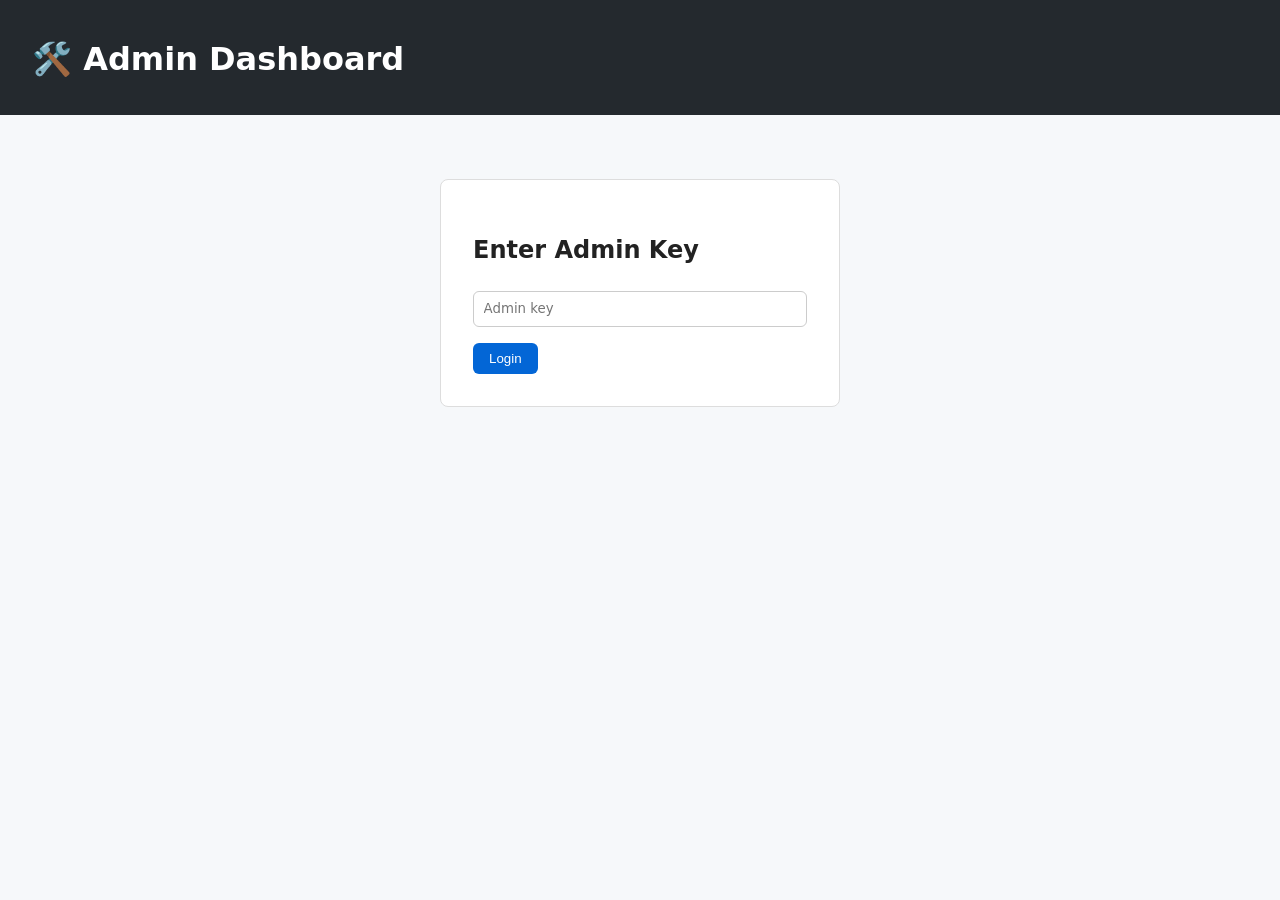
==== templates/admin.html @ e8ee4f21 "Create admin.html" ====
<!DOCTYPE html>
<html>
<head>
  <meta charset="utf-8">
  <title>Admin Dashboard — TDS Hub</title>
  <link rel="stylesheet" href="/static/style.css">
  <style>
    .admin-wrap { max-width: 1000px; margin: 2rem auto; padding: 0 1rem; }
    .login-box { max-width: 400px; margin: 4rem auto; background: white; padding: 2rem; border-radius: 8px; border: 1px solid #ddd; }
    .login-box input { margin-bottom: 1rem; }
    .panel { background: white; border: 1px solid #ddd; border-radius: 8px; padding: 1.5rem; margin-bottom: 1.5rem; }
    .panel h2 { margin-top: 0; }
    .row { display: flex; gap: .5rem; align-items: flex-start; flex-wrap: wrap; }
    .row > * { margin-bottom: .5rem; }
    .row input, .row textarea, .row select { flex: 1; min-width: 150px; }
    .row textarea { min-height: 60px; font-family: ui-monospace, monospace; font-size: .9rem; }
    .btn-danger { background: #d73a49; }
    .btn-secondary { background: #6a737d; }
    .btn-small { padding: .25rem .6rem; font-size: .85rem; }
    .msg { padding: .75rem; border-radius: 6px; margin-bottom: 1rem; display: none; }
    .msg.ok { background: #d4f5d4; color: #1a5e1a; display: block; }
    .msg.err { background: #ffd7d5; color: #8b1a1a; display: block; }
    .item { border-left: 3px solid #0366d6; padding: .5rem .75rem; margin: .5rem 0; background: #fafbfc; border-radius: 4px; }
    .item-head { display: flex; justify-content: space-between; align-items: center; }
    .item-head strong { flex: 1; }
    .hidden { display: none; }
    table { width: 100%; border-collapse: collapse; }
    td, th { text-align: left; padding: .4rem .6rem; border-bottom: 1px solid #eee; }
    th { background: #f6f8fa; font-size: .85rem; }
  </style>
</head>
<body>
  <header><h1>🛠️ Admin Dashboard</h1></header>

  <!-- Login screen -->
  <div id="login-screen" class="login-box">
    <h2>Enter Admin Key</h2>
    <input id="admin-key-input" type="password" placeholder="Admin key" autocomplete="off">
    <button onclick="login()">Login</button>
    <p id="login-error" style="color:#d73a49; display:none;">Invalid key.</p>
  </div>

  <!-- Main dashboard -->
  <div id="dashboard" class="admin-wrap hidden">
    <div id="msg" class="msg"></div>

    <!-- Weeks panel -->
    <div class="panel">
      <h2>📅 Weeks & Projects</h2>
      <div class="row">
        <input id="week-name" placeholder="Week name (e.g. Week 1)">
        <input id="week-order" type="number" placeholder="Order" style="max-width:100px;">
        <select id="week-project">
          <option value="false">Week</option>
          <option value="true">Project</option>
        </select>
        <button onclick="createWeek()">+ Add</button>
      </div>
      <div id="week-list"></div>
    </div>

    <!-- Questions panel -->
    <div class="panel">
      <h2>❓ Questions</h2>
      <div class="row">
        <select id="q-week" onchange="loadQuestions()"></select>
      </div>
      <div class="row">
        <input id="q-title" placeholder="Question title">
        <input id="q-order" type="number" placeholder="Order" style="max-width:100px;">
        <button onclick="createQuestion()">+ Add</button>
      </div>
      <div id="question-list"></div>
    </div>

    <!-- Full theory & conclusion editor -->
    <div class="panel">
      <h2>📖 Edit Theory & Conclusion</h2>
      <div class="row">
        <select id="edit-q-select" onchange="loadQuestionForEdit()"></select>
      </div>
      <div id="edit-area" class="hidden">
        <p><strong>Title:</strong></p>
        <input id="edit-title" style="width:100%;">
        <p><strong>Full Theory:</strong></p>
        <textarea id="edit-theory" style="width:100%; min-height:120px;"></textarea>
        <p><strong>Conclusion:</strong></p>
        <textarea id="edit-conclusion" style="width:100%; min-height:100px;"></textarea>
        <button onclick="saveQuestionEdit()">💾 Save</button>
      </div>
    </div>
  </div>

  <script>
    let ADMIN_KEY = sessionStorage.getItem('admin_key') || '';
    let allWeeks = [];
    let allQuestionsByWeek = {};

    // ---------- Helpers ----------
    function $(id) { return document.getElementById(id); }

    function showMsg(text, ok = true) {
      const el = $('msg');
      el.textContent = text;
      el.className = 'msg ' + (ok ? 'ok' : 'err');
      setTimeout(() => { el.style.display = 'none'; }, 4000);
    }

    function escapeHtml(s) {
      return String(s || '').replace(/&/g,'&amp;').replace(/</g,'&lt;').replace(/>/g,'&gt;');
    }

    async function api(path, opts = {}) {
      opts.headers = opts.headers || {};
      opts.headers['X-Admin-Key'] = ADMIN_KEY;
      if (opts.body && typeof opts.body !== 'string') {
        opts.headers['Content-Type'] = 'application/json';
        opts.body = JSON.stringify(opts.body);
      }
      const res = await fetch(path, opts);
      if (res.status === 403) {
        sessionStorage.removeItem('admin_key');
        location.reload();
        throw new Error('Unauthorized');
      }
      return res;
    }

    // ---------- Login ----------
    async function login() {
      const key = $('admin-key-input').value.trim();
      if (!key) return;
      const res = await fetch('/api/admin/verify', {
        method: 'POST',
        headers: {'Content-Type': 'application/json'},
        body: JSON.stringify({key})
      });
      if (res.ok) {
        ADMIN_KEY = key;
        sessionStorage.setItem('admin_key', key);
        $('login-screen').classList.add('hidden');
        $('dashboard').classList.remove('hidden');
        await initDashboard();
      } else {
        $('login-error').style.display = 'block';
      }
    }

    // ---------- Weeks ----------
    async function loadWeeks() {
      const res = await fetch('/api/weeks');
      allWeeks = await res.json();
      const list = $('week-list');
      list.innerHTML = '';
      if (!allWeeks.length) {
        list.innerHTML = '<p><em>No weeks yet.</em></p>';
      }
      allWeeks.forEach(w => {
        const div = document.createElement('div');
        div.className = 'item';
        div.innerHTML = `
          <div class="item-head">
            <strong>${w.is_project ? '📦' : '📅'} ${escapeHtml(w.name)}</strong>
            <span style="color:#666; font-size:.85rem;">${w.question_count} questions</span>
            <button class="btn-danger btn-small" onclick="deleteWeek(${w.id})">🗑️ Delete</button>
          </div>`;
        list.appendChild(div);
      });
      // Refresh selects
      $('q-week').innerHTML = allWeeks.map(w =>
        `<option value="${w.id}">${escapeHtml(w.name)}</option>`).join('');
      $('edit-q-select').innerHTML = '';
      await loadQuestions();
    }

    async function createWeek() {
      const name = $('week-name').value.trim();
      const order = parseInt($('week-order').value) || 0;
      const is_project = $('week-project').value === 'true';
      if (!name) return showMsg('Name required', false);
      const res = await api('/api/admin/week', {
        method: 'POST',
        body: {name, order, is_project}
      });
      if (res.ok) {
        $('week-name').value = '';
        $('week-order').value = '';
        showMsg('Week created');
        await loadWeeks();
      } else showMsg('Failed to create week', false);
    }

    async function deleteWeek(id) {
      if (!confirm('Delete this week and all its questions?')) return;
      const res = await api('/api/admin/week/' + id, {method: 'DELETE'});
      if (res.ok) { showMsg('Week deleted'); await loadWeeks(); }
      else showMsg('Failed to delete', false);
    }

    // ---------- Questions ----------
    async function loadQuestions() {
      const weekId = parseInt($('q-week').value);
      if (!weekId) { $('question-list').innerHTML = ''; return; }
      const res = await fetch('/api/weeks/' + weekId);
      const data = await res.json();
      const list = $('question-list');
      list.innerHTML = '';
      if (!data.questions.length) {
        list.innerHTML = '<p><em>No questions yet.</em></p>';
      }
      data.questions.forEach(q => {
        const div = document.createElement('div');
        div.className = 'item';
        div.innerHTML = `
          <div class="item-head">
            <strong>${escapeHtml(q.title)}</strong>
            <a href="/question/${q.id}" target="_blank" class="btn-small" style="background:#6a737d;color:white;text-decoration:none;padding:.25rem .6rem;border-radius:4px;">View</a>
          </div>`;
        list.appendChild(div);
      });
      // Populate edit select
      const sel = $('edit-q-select');
      sel.innerHTML = '<option value="">-- Select question --</option>' +
        data.questions.map(q => `<option value="${q.id}">${escapeHtml(q.title)}</option>`).join('');
    }

    async function createQuestion() {
      const weekId = parseInt($('q-week').value);
      const title = $('q-title').value.trim();
      const order = parseInt($('q-order').value) || 0;
      if (!weekId) return showMsg('Select a week first', false);
      if (!title) return showMsg('Title required', false);
      const res = await api('/api/admin/question', {
        method: 'POST',
        body: {week_id: weekId, title, order}
      });
      if (res.ok) {
        $('q-title').value = '';
        $('q-order').value = '';
        showMsg('Question created');
        await loadWeeks();
        // Restore selected week
        $('q-week').value = weekId;
        await loadQuestions();
      } else showMsg('Failed to create', false);
    }

    async function loadQuestionForEdit() {
      const qid = $('edit-q-select').value;
      if (!qid) { $('edit-area').classList.add('hidden'); return; }
      const res = await fetch('/api/questions/' + qid);
      const q = await res.json();
      $('edit-area').classList.remove('hidden');
      $('edit-title').value = q.title;
      $('edit-theory').value = q.full_theory || '';
      $('edit-conclusion').value = q.conclusion || '';
    }

    async function saveQuestionEdit() {
      const qid = $('edit-q-select').value;
      if (!qid) return;
      const res = await api('/api/admin/question/' + qid, {
        method: 'PUT',
        body: {
          title: $('edit-title').value,
          full_theory: $('edit-theory').value,
          conclusion: $('edit-conclusion').value
        }
      });
      if (res.ok) showMsg('Saved');
      else showMsg('Save failed', false);
    }

    // ---------- Init ----------
    async function initDashboard() {
      await loadWeeks();
    }

    // Auto-login if key exists in session
    if (ADMIN_KEY) {
      $('login-screen').classList.add('hidden');
      $('dashboard').classList.remove('hidden');
      initDashboard();
    }
  </script>
</body>
</html>
---- static/style.css ----
* { box-sizing: border-box; }
body { margin: 0; font-family: system-ui, sans-serif; background: #f6f8fa; color: #222; }
header { background: #24292e; color: white; padding: 1rem 2rem; }
header a { color: #9be9ff; text-decoration: none; }
main { max-width: 900px; margin: 2rem auto; padding: 0 1rem; }
h1, h2 { margin-top: 1.5rem; }
.card-list { list-style: none; padding: 0; display: grid; gap: 0.75rem; }
.card { background: white; border: 1px solid #ddd; border-radius: 8px; padding: 1rem; transition: .15s; }
.card:hover { box-shadow: 0 4px 12px rgba(0,0,0,.08); }
.card a { color: #0366d6; text-decoration: none; display: block; }
.tabs { display: flex; gap: .5rem; margin: 1rem 0; }
.tab { padding: .6rem 1rem; border: 1px solid #ccc; background: white; border-radius: 6px; cursor: pointer; }
.tab.active { background: #0366d6; color: white; border-color: #0366d6; }
.tab-panel { background: white; border: 1px solid #ddd; border-radius: 8px; padding: 1rem; }
.hidden { display: none; }
.solution { border-left: 4px solid #0366d6; padding: .75rem 1rem; margin: .75rem 0; background: #fafbfc; border-radius: 4px; }
.sol-head { font-size: .9rem; color: #555; margin-bottom: .3rem; }
pre { white-space: pre-wrap; font-family: ui-monospace, monospace; margin: .5rem 0; }
input, textarea { width: 100%; padding: .6rem; margin: .4rem 0; border: 1px solid #ccc; border-radius: 6px; font-family: inherit; }
textarea { min-height: 90px; }
button { background: #0366d6; color: white; border: none; padding: .5rem 1rem; border-radius: 6px; cursor: pointer; }
button:disabled { background: #6c8ebf; cursor: default; }
.prose { white-space: pre-wrap; line-height: 1.6; background: #fafbfc; padding: 1rem; border-radius: 6px; }
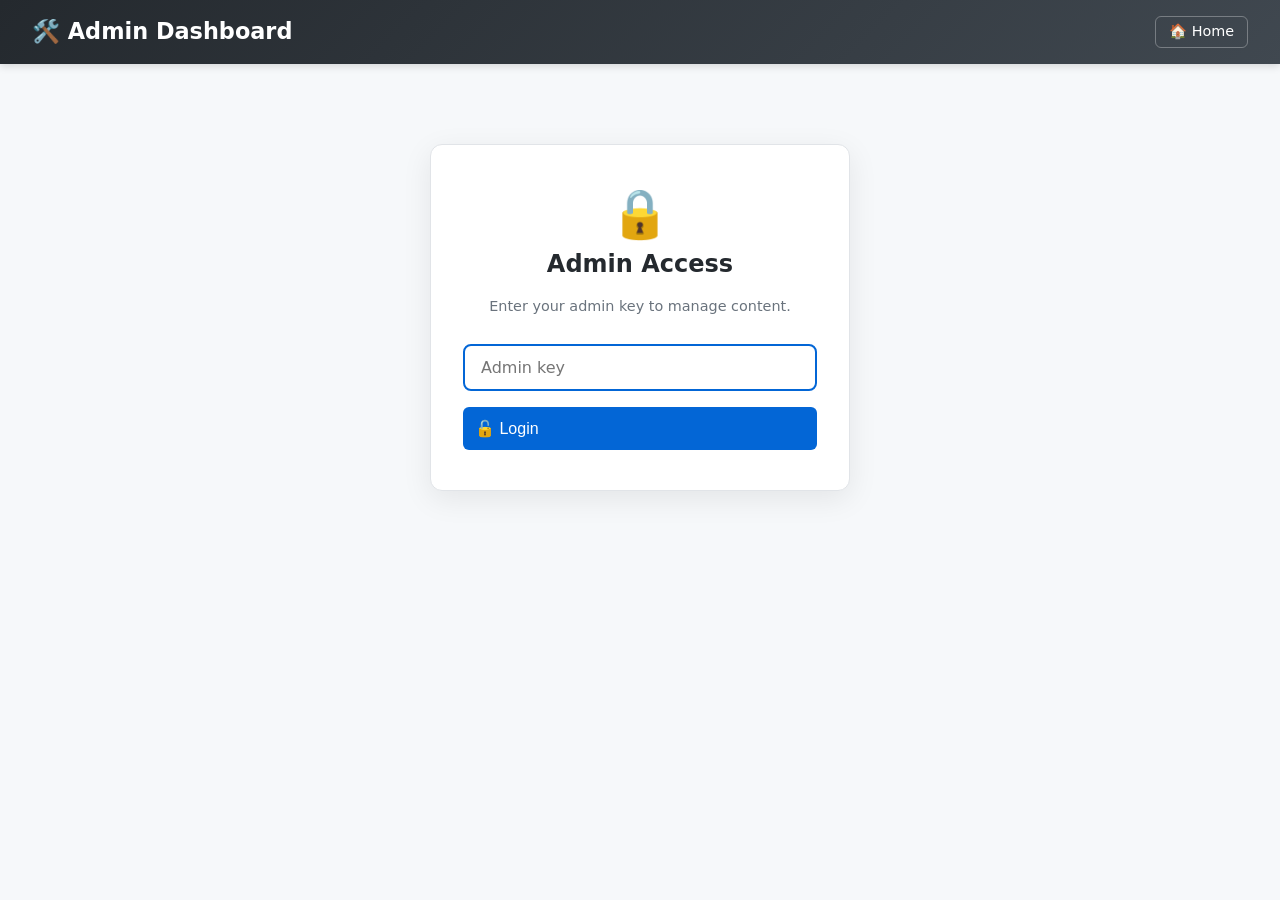
==== commit bb273c85: "Update admin.html" ====
--- a/templates/admin.html
+++ b/templates/admin.html
@@ -2,42 +2,209 @@
 <html>
 <head>
   <meta charset="utf-8">
+  <meta name="viewport" content="width=device-width, initial-scale=1">
   <title>Admin Dashboard — TDS Hub</title>
   <link rel="stylesheet" href="/static/style.css">
   <style>
-    .admin-wrap { max-width: 1000px; margin: 2rem auto; padding: 0 1rem; }
-    .login-box { max-width: 400px; margin: 4rem auto; background: white; padding: 2rem; border-radius: 8px; border: 1px solid #ddd; }
-    .login-box input { margin-bottom: 1rem; }
-    .panel { background: white; border: 1px solid #ddd; border-radius: 8px; padding: 1.5rem; margin-bottom: 1.5rem; }
-    .panel h2 { margin-top: 0; }
-    .row { display: flex; gap: .5rem; align-items: flex-start; flex-wrap: wrap; }
-    .row > * { margin-bottom: .5rem; }
-    .row input, .row textarea, .row select { flex: 1; min-width: 150px; }
-    .row textarea { min-height: 60px; font-family: ui-monospace, monospace; font-size: .9rem; }
-    .btn-danger { background: #d73a49; }
-    .btn-secondary { background: #6a737d; }
-    .btn-small { padding: .25rem .6rem; font-size: .85rem; }
-    .msg { padding: .75rem; border-radius: 6px; margin-bottom: 1rem; display: none; }
-    .msg.ok { background: #d4f5d4; color: #1a5e1a; display: block; }
-    .msg.err { background: #ffd7d5; color: #8b1a1a; display: block; }
-    .item { border-left: 3px solid #0366d6; padding: .5rem .75rem; margin: .5rem 0; background: #fafbfc; border-radius: 4px; }
-    .item-head { display: flex; justify-content: space-between; align-items: center; }
-    .item-head strong { flex: 1; }
-    .hidden { display: none; }
-    table { width: 100%; border-collapse: collapse; }
-    td, th { text-align: left; padding: .4rem .6rem; border-bottom: 1px solid #eee; }
-    th { background: #f6f8fa; font-size: .85rem; }
+    :root {
+      --primary: #0366d6;
+      --primary-dark: #0250a3;
+      --danger: #d73a49;
+      --danger-dark: #b02735;
+      --secondary: #6a737d;
+      --secondary-dark: #545b62;
+      --success: #28a745;
+      --bg: #f6f8fa;
+      --border: #e1e4e8;
+      --text: #24292e;
+    }
+    * { box-sizing: border-box; }
+    body { margin: 0; font-family: system-ui, -apple-system, sans-serif; background: var(--bg); color: var(--text); }
+
+    header {
+      background: linear-gradient(135deg, #24292e 0%, #404850 100%);
+      color: white;
+      padding: 1rem 2rem;
+      display: flex;
+      justify-content: space-between;
+      align-items: center;
+      box-shadow: 0 2px 8px rgba(0,0,0,.15);
+    }
+    header h1 { margin: 0; font-size: 1.4rem; display: flex; align-items: center; gap: .5rem; }
+    header .actions { display: flex; gap: .5rem; }
+
+    .admin-wrap { max-width: 1100px; margin: 2rem auto; padding: 0 1rem; }
+
+    .login-box {
+      max-width: 420px; margin: 5rem auto;
+      background: white; padding: 2.5rem 2rem;
+      border-radius: 12px;
+      box-shadow: 0 8px 30px rgba(0,0,0,.08);
+      border: 1px solid var(--border);
+      text-align: center;
+    }
+    .login-box h2 { margin-top: 0; }
+    .login-box .lock { font-size: 3rem; margin-bottom: .5rem; }
+    .login-box input {
+      width: 100%; padding: .75rem 1rem; margin: 1rem 0;
+      border: 2px solid var(--border); border-radius: 8px;
+      font-size: 1rem; transition: border-color .15s;
+    }
+    .login-box input:focus { outline: none; border-color: var(--primary); }
+    .login-box button { width: 100%; padding: .75rem; font-size: 1rem; }
+
+    .panel {
+      background: white; border: 1px solid var(--border);
+      border-radius: 12px; padding: 1.5rem; margin-bottom: 1.5rem;
+      box-shadow: 0 1px 3px rgba(0,0,0,.04);
+    }
+    .panel h2 {
+      margin: 0 0 1rem; font-size: 1.15rem;
+      display: flex; align-items: center; gap: .5rem;
+      border-bottom: 1px solid var(--border); padding-bottom: .75rem;
+    }
+    .panel h2 .count {
+      margin-left: auto; background: var(--bg);
+      padding: .15rem .6rem; border-radius: 20px;
+      font-size: .8rem; font-weight: normal; color: var(--secondary);
+    }
+
+    .row { display: flex; gap: .5rem; align-items: stretch; flex-wrap: wrap; margin-bottom: .75rem; }
+    .row input, .row select, .row textarea {
+      padding: .6rem .8rem; border: 1px solid var(--border);
+      border-radius: 6px; font-family: inherit; font-size: .95rem;
+      transition: border-color .15s, box-shadow .15s;
+    }
+    .row input:focus, .row select:focus, .row textarea:focus {
+      outline: none; border-color: var(--primary); box-shadow: 0 0 0 3px rgba(3,102,214,.1);
+    }
+    .row input, .row select { flex: 1; min-width: 130px; }
+    .row textarea { flex: 1 1 100%; min-height: 100px; font-family: ui-monospace, monospace; font-size: .9rem; }
+
+    button {
+      background: var(--primary); color: white; border: none;
+      padding: .6rem 1.1rem; border-radius: 6px; cursor: pointer;
+      font-size: .95rem; font-weight: 500;
+      transition: background .15s, transform .05s;
+      display: inline-flex; align-items: center; gap: .35rem;
+    }
+    button:hover:not(:disabled) { background: var(--primary-dark); }
+    button:active:not(:disabled) { transform: scale(.97); }
+    button:disabled { opacity: .6; cursor: not-allowed; }
+
+    button.btn-danger { background: var(--danger); }
+    button.btn-danger:hover:not(:disabled) { background: var(--danger-dark); }
+    button.btn-secondary { background: var(--secondary); }
+    button.btn-secondary:hover:not(:disabled) { background: var(--secondary-dark); }
+    button.btn-success { background: var(--success); }
+    button.btn-success:hover:not(:disabled) { background: #1e7e34; }
+    button.btn-ghost { background: transparent; color: var(--text); border: 1px solid var(--border); }
+    button.btn-ghost:hover:not(:disabled) { background: var(--bg); }
+    button.btn-small { padding: .3rem .7rem; font-size: .82rem; }
+
+    .item {
+      display: flex; align-items: center; gap: .75rem;
+      padding: .75rem 1rem; margin: .5rem 0;
+      background: var(--bg); border-left: 3px solid var(--primary);
+      border-radius: 6px;
+      transition: background .15s, transform .1s;
+    }
+    .item:hover { background: #eef1f4; transform: translateX(2px); }
+    .item.is-project { border-left-color: #f59e0b; }
+    .item .item-info { flex: 1; min-width: 0; }
+    .item .item-title { font-weight: 600; margin-bottom: .15rem; overflow: hidden; text-overflow: ellipsis; white-space: nowrap; }
+    .item .item-sub { font-size: .82rem; color: var(--secondary); }
+    .item .item-actions { display: flex; gap: .4rem; flex-shrink: 0; }
+
+    .empty-state {
+      text-align: center; padding: 2rem 1rem;
+      color: var(--secondary); font-style: italic;
+      border: 2px dashed var(--border); border-radius: 8px;
+    }
+
+    .msg {
+      padding: .85rem 1rem; border-radius: 8px; margin-bottom: 1rem;
+      display: none; font-weight: 500;
+      animation: slideDown .25s ease;
+    }
+    .msg.ok { background: #d4f5d4; color: #155724; border-left: 4px solid var(--success); display: block; }
+    .msg.err { background: #ffe0e0; color: #8b1a1a; border-left: 4px solid var(--danger); display: block; }
+    @keyframes slideDown {
+      from { transform: translateY(-10px); opacity: 0; }
+      to { transform: translateY(0); opacity: 1; }
+    }
+
+    .hidden { display: none !important; }
+
+    .spinner {
+      display: inline-block; width: 14px; height: 14px;
+      border: 2px solid rgba(255,255,255,.4);
+      border-top-color: white; border-radius: 50%;
+      animation: spin .6s linear infinite;
+    }
+    @keyframes spin { to { transform: rotate(360deg); } }
+
+    .confirm-overlay {
+      position: fixed; inset: 0; background: rgba(0,0,0,.4);
+      display: flex; align-items: center; justify-content: center;
+      z-index: 1000; animation: fadeIn .15s;
+    }
+    .confirm-box {
+      background: white; padding: 2rem; border-radius: 12px;
+      max-width: 400px; width: 90%; box-shadow: 0 10px 40px rgba(0,0,0,.2);
+      animation: scaleIn .2s;
+    }
+    .confirm-box h3 { margin-top: 0; }
+    .confirm-box p { color: var(--secondary); margin-bottom: 1.5rem; }
+    .confirm-box .buttons { display: flex; gap: .5rem; justify-content: flex-end; }
+    @keyframes fadeIn { from { opacity: 0; } to { opacity: 1; } }
+    @keyframes scaleIn { from { transform: scale(.9); opacity: 0; } to { transform: scale(1); opacity: 1; } }
+
+    .kbd-hint {
+      font-size: .78rem; color: var(--secondary);
+      display: flex; align-items: center; gap: .3rem;
+      margin-top: .25rem;
+    }
+    .kbd-hint kbd {
+      background: var(--bg); border: 1px solid var(--border);
+      padding: .05rem .4rem; border-radius: 4px;
+      font-family: ui-monospace, monospace; font-size: .75rem;
+    }
+
+    .badge {
+      display: inline-block; padding: .15rem .5rem;
+      border-radius: 12px; font-size: .72rem; font-weight: 600;
+      text-transform: uppercase; letter-spacing: .3px;
+    }
+    .badge-week { background: #dbeafe; color: #1e40af; }
+    .badge-project { background: #fef3c7; color: #92400e; }
+
+    @media (max-width: 640px) {
+      header { padding: 1rem; }
+      header h1 { font-size: 1.1rem; }
+      .row { flex-direction: column; }
+      .item { flex-direction: column; align-items: stretch; }
+      .item .item-actions { justify-content: flex-end; }
+    }
   </style>
 </head>
 <body>
-  <header><h1>🛠️ Admin Dashboard</h1></header>
+  <header>
+    <h1>🛠️ Admin Dashboard</h1>
+    <div class="actions">
+      <a href="/" style="color:white; text-decoration:none; padding:.4rem .8rem; border:1px solid rgba(255,255,255,.3); border-radius:6px; font-size:.9rem;">🏠 Home</a>
+      <button id="logout-btn" class="btn-secondary btn-small hidden" onclick="logout()">🚪 Logout</button>
+    </div>
+  </header>
 
   <!-- Login screen -->
   <div id="login-screen" class="login-box">
-    <h2>Enter Admin Key</h2>
-    <input id="admin-key-input" type="password" placeholder="Admin key" autocomplete="off">
-    <button onclick="login()">Login</button>
-    <p id="login-error" style="color:#d73a49; display:none;">Invalid key.</p>
+    <div class="lock">🔒</div>
+    <h2>Admin Access</h2>
+    <p style="color:#6a737d; font-size:.9rem;">Enter your admin key to manage content.</p>
+    <input id="admin-key-input" type="password" placeholder="Admin key" autocomplete="off" autofocus>
+    <button onclick="login()" id="login-btn">🔓 Login</button>
+    <p id="login-error" style="color:#d73a49; display:none; margin-top:1rem;">Invalid key. Try again.</p>
   </div>
 
   <!-- Main dashboard -->
@@ -46,47 +213,57 @@
 
     <!-- Weeks panel -->
     <div class="panel">
-      <h2>📅 Weeks & Projects</h2>
+      <h2>📅 Weeks & Projects <span class="count" id="week-count">0</span></h2>
       <div class="row">
-        <input id="week-name" placeholder="Week name (e.g. Week 1)">
-        <input id="week-order" type="number" placeholder="Order" style="max-width:100px;">
-        <select id="week-project">
-          <option value="false">Week</option>
-          <option value="true">Project</option>
+        <input id="week-name" placeholder="Week name (e.g. Week 1)" onkeydown="if(event.key==='Enter')createWeek()">
+        <input id="week-order" type="number" placeholder="Order" style="max-width:110px;">
+        <select id="week-project" style="max-width:130px;">
+          <option value="false">📅 Week</option>
+          <option value="true">📦 Project</option>
         </select>
-        <button onclick="createWeek()">+ Add</button>
+        <button onclick="createWeek(this)" id="add-week-btn">➕ Add</button>
       </div>
-      <div id="week-list"></div>
+      <div class="kbd-hint">💡 Press <kbd>Enter</kbd> in the name field to add quickly</div>
+      <div id="week-list" style="margin-top:1rem;"></div>
     </div>
 
     <!-- Questions panel -->
     <div class="panel">
-      <h2>❓ Questions</h2>
+      <h2>❓ Questions <span class="count" id="question-count">0</span></h2>
       <div class="row">
-        <select id="q-week" onchange="loadQuestions()"></select>
+        <select id="q-week" onchange="loadQuestions()" style="max-width:300px;"></select>
       </div>
       <div class="row">
-        <input id="q-title" placeholder="Question title">
-        <input id="q-order" type="number" placeholder="Order" style="max-width:100px;">
-        <button onclick="createQuestion()">+ Add</button>
+        <input id="q-title" placeholder="Question title" onkeydown="if(event.key==='Enter')createQuestion()">
+        <input id="q-order" type="number" placeholder="Order" style="max-width:110px;">
+        <button onclick="createQuestion(this)" id="add-q-btn">➕ Add</button>
       </div>
-      <div id="question-list"></div>
+      <div id="question-list" style="margin-top:1rem;"></div>
     </div>
 
-    <!-- Full theory & conclusion editor -->
+    <!-- Theory editor -->
     <div class="panel">
       <h2>📖 Edit Theory & Conclusion</h2>
       <div class="row">
-        <select id="edit-q-select" onchange="loadQuestionForEdit()"></select>
+        <select id="edit-q-select" onchange="loadQuestionForEdit()" style="max-width:400px;">
+          <option value="">-- Select a question --</option>
+        </select>
       </div>
-      <div id="edit-area" class="hidden">
-        <p><strong>Title:</strong></p>
-        <input id="edit-title" style="width:100%;">
-        <p><strong>Full Theory:</strong></p>
-        <textarea id="edit-theory" style="width:100%; min-height:120px;"></textarea>
-        <p><strong>Conclusion:</strong></p>
-        <textarea id="edit-conclusion" style="width:100%; min-height:100px;"></textarea>
-        <button onclick="saveQuestionEdit()">💾 Save</button>
+      <div id="edit-area" class="hidden" style="margin-top:1rem;">
+        <div class="row">
+          <input id="edit-title" placeholder="Question title" style="width:100%;">
+        </div>
+        <div class="row">
+          <textarea id="edit-theory" placeholder="Full prerequisite theory..."></textarea>
+        </div>
+        <div class="row">
+          <textarea id="edit-conclusion" placeholder="Conclusion / takeaways..."></textarea>
+        </div>
+        <div class="row">
+          <button onclick="saveQuestionEdit(this)" class="btn-success" id="save-edit-btn">💾 Save Changes</button>
+          <button onclick="loadQuestionForEdit()" class="btn-ghost">↺ Reset</button>
+        </div>
+        <div class="kbd-hint">💡 <kbd>Ctrl</kbd>+<kbd>S</kbd> to save</div>
       </div>
     </div>
   </div>
@@ -94,20 +271,32 @@
   <script>
     let ADMIN_KEY = sessionStorage.getItem('admin_key') || '';
     let allWeeks = [];
-    let allQuestionsByWeek = {};
 
     // ---------- Helpers ----------
-    function $(id) { return document.getElementById(id); }
+    const $ = id => document.getElementById(id);
+
+    function escapeHtml(s) {
+      return String(s || '').replace(/&/g,'&amp;').replace(/</g,'&lt;').replace(/>/g,'&gt;');
+    }
 
     function showMsg(text, ok = true) {
       const el = $('msg');
       el.textContent = text;
       el.className = 'msg ' + (ok ? 'ok' : 'err');
-      setTimeout(() => { el.style.display = 'none'; }, 4000);
-    }
-
-    function escapeHtml(s) {
-      return String(s || '').replace(/&/g,'&amp;').replace(/</g,'&lt;').replace(/>/g,'&gt;');
+      clearTimeout(el._timer);
+      el._timer = setTimeout(() => { el.style.display = 'none'; }, 3500);
+    }
+
+    function setLoading(btn, loading) {
+      if (!btn) return;
+      if (loading) {
+        btn._original = btn.innerHTML;
+        btn.innerHTML = '<span class="spinner"></span> Working...';
+        btn.disabled = true;
+      } else {
+        btn.innerHTML = btn._original || btn.innerHTML;
+        btn.disabled = false;
+      }
     }
 
     async function api(path, opts = {}) {
@@ -119,132 +308,233 @@
       }
       const res = await fetch(path, opts);
       if (res.status === 403) {
-        sessionStorage.removeItem('admin_key');
-        location.reload();
+        logout();
         throw new Error('Unauthorized');
       }
       return res;
     }
 
-    // ---------- Login ----------
+    // ---------- Confirm dialog (replaces window.confirm) ----------
+    function confirmDialog(title, message) {
+      return new Promise(resolve => {
+        const overlay = document.createElement('div');
+        overlay.className = 'confirm-overlay';
+        overlay.innerHTML = `
+          <div class="confirm-box">
+            <h3>${title}</h3>
+            <p>${message}</p>
+            <div class="buttons">
+              <button class="btn-ghost" id="cf-no">Cancel</button>
+              <button class="btn-danger" id="cf-yes">Confirm</button>
+            </div>
+          </div>`;
+        document.body.appendChild(overlay);
+        overlay.querySelector('#cf-yes').onclick = () => { overlay.remove(); resolve(true); };
+        overlay.querySelector('#cf-no').onclick = () => { overlay.remove(); resolve(false); };
+        overlay.onclick = e => { if (e.target === overlay) { overlay.remove(); resolve(false); } };
+      });
+    }
+
+    // ---------- Auth ----------
     async function login() {
       const key = $('admin-key-input').value.trim();
       if (!key) return;
-      const res = await fetch('/api/admin/verify', {
-        method: 'POST',
-        headers: {'Content-Type': 'application/json'},
-        body: JSON.stringify({key})
-      });
-      if (res.ok) {
-        ADMIN_KEY = key;
-        sessionStorage.setItem('admin_key', key);
-        $('login-screen').classList.add('hidden');
-        $('dashboard').classList.remove('hidden');
-        await initDashboard();
-      } else {
-        $('login-error').style.display = 'block';
-      }
+      setLoading($('login-btn'), true);
+      try {
+        const res = await fetch('/api/admin/verify', {
+          method: 'POST',
+          headers: {'Content-Type': 'application/json'},
+          body: JSON.stringify({key})
+        });
+        if (res.ok) {
+          ADMIN_KEY = key;
+          sessionStorage.setItem('admin_key', key);
+          $('login-error').style.display = 'none';
+          await enterDashboard();
+        } else {
+          $('login-error').style.display = 'block';
+        }
+      } finally {
+        setLoading($('login-btn'), false);
+      }
+    }
+
+    function logout() {
+      sessionStorage.removeItem('admin_key');
+      ADMIN_KEY = '';
+      $('dashboard').classList.add('hidden');
+      $('login-screen').classList.remove('hidden');
+      $('logout-btn').classList.add('hidden');
+      $('admin-key-input').value = '';
+    }
+
+    async function enterDashboard() {
+      $('login-screen').classList.add('hidden');
+      $('dashboard').classList.remove('hidden');
+      $('logout-btn').classList.remove('hidden');
+      await loadWeeks();
     }
 
     // ---------- Weeks ----------
     async function loadWeeks() {
       const res = await fetch('/api/weeks');
       allWeeks = await res.json();
+      $('week-count').textContent = allWeeks.length;
+
       const list = $('week-list');
       list.innerHTML = '';
       if (!allWeeks.length) {
-        list.innerHTML = '<p><em>No weeks yet.</em></p>';
-      }
-      allWeeks.forEach(w => {
-        const div = document.createElement('div');
-        div.className = 'item';
-        div.innerHTML = `
-          <div class="item-head">
-            <strong>${w.is_project ? '📦' : '📅'} ${escapeHtml(w.name)}</strong>
-            <span style="color:#666; font-size:.85rem;">${w.question_count} questions</span>
-            <button class="btn-danger btn-small" onclick="deleteWeek(${w.id})">🗑️ Delete</button>
-          </div>`;
-        list.appendChild(div);
-      });
-      // Refresh selects
-      $('q-week').innerHTML = allWeeks.map(w =>
-        `<option value="${w.id}">${escapeHtml(w.name)}</option>`).join('');
-      $('edit-q-select').innerHTML = '';
+        list.innerHTML = '<div class="empty-state">No weeks yet. Add your first one above 👆</div>';
+      } else {
+        allWeeks.forEach(w => {
+          const div = document.createElement('div');
+          div.className = 'item' + (w.is_project ? ' is-project' : '');
+          div.innerHTML = `
+            <div class="item-info">
+              <div class="item-title">
+                ${w.is_project ? '📦' : '📅'} ${escapeHtml(w.name)}
+              </div>
+              <div class="item-sub">
+                <span class="badge ${w.is_project ? 'badge-project' : 'badge-week'}">${w.is_project ? 'Project' : 'Week'}</span>
+                &nbsp;·&nbsp; ${w.question_count} question${w.question_count === 1 ? '' : 's'}
+              </div>
+            </div>
+            <div class="item-actions">
+              <button class="btn-danger btn-small" onclick="deleteWeek(${w.id}, this)">🗑️ Delete</button>
+            </div>`;
+          list.appendChild(div);
+        });
+      }
+
+      // Refresh dropdowns
+      const opts = allWeeks.map(w => `<option value="${w.id}">${w.is_project ? '📦' : '📅'} ${escapeHtml(w.name)}</option>`).join('');
+      $('q-week').innerHTML = opts || '<option value="">— no weeks yet —</option>';
       await loadQuestions();
     }
 
-    async function createWeek() {
+    async function createWeek(btn) {
       const name = $('week-name').value.trim();
       const order = parseInt($('week-order').value) || 0;
       const is_project = $('week-project').value === 'true';
       if (!name) return showMsg('Name required', false);
-      const res = await api('/api/admin/week', {
-        method: 'POST',
-        body: {name, order, is_project}
-      });
-      if (res.ok) {
-        $('week-name').value = '';
-        $('week-order').value = '';
-        showMsg('Week created');
-        await loadWeeks();
-      } else showMsg('Failed to create week', false);
-    }
-
-    async function deleteWeek(id) {
-      if (!confirm('Delete this week and all its questions?')) return;
-      const res = await api('/api/admin/week/' + id, {method: 'DELETE'});
-      if (res.ok) { showMsg('Week deleted'); await loadWeeks(); }
-      else showMsg('Failed to delete', false);
+      setLoading(btn, true);
+      try {
+        const res = await api('/api/admin/week', {
+          method: 'POST',
+          body: {name, order, is_project}
+        });
+        if (res.ok) {
+          $('week-name').value = '';
+          $('week-order').value = '';
+          showMsg(`✅ ${is_project ? 'Project' : 'Week'} "${name}" created`);
+          await loadWeeks();
+        } else showMsg('Failed to create', false);
+      } finally {
+        setLoading(btn, false);
+      }
+    }
+
+    async function deleteWeek(id, btn) {
+      const w = allWeeks.find(x => x.id === id);
+      const ok = await confirmDialog('Delete this ' + (w?.is_project ? 'project' : 'week') + '?',
+        `"${w?.name || ''}" and all its ${w?.question_count || 0} questions will be permanently removed. This cannot be undone.`);
+      if (!ok) return;
+      setLoading(btn, true);
+      try {
+        const res = await api('/api/admin/week/' + id, {method: 'DELETE'});
+        if (res.ok) { showMsg('🗑️ Deleted'); await loadWeeks(); }
+        else showMsg('Delete failed', false);
+      } finally {
+        setLoading(btn, false);
+      }
     }
 
     // ---------- Questions ----------
     async function loadQuestions() {
       const weekId = parseInt($('q-week').value);
-      if (!weekId) { $('question-list').innerHTML = ''; return; }
+      const list = $('question-list');
+      if (!weekId) {
+        list.innerHTML = '';
+        $('question-count').textContent = '0';
+        $('edit-q-select').innerHTML = '<option value="">-- Select a question --</option>';
+        return;
+      }
       const res = await fetch('/api/weeks/' + weekId);
       const data = await res.json();
-      const list = $('question-list');
+      $('question-count').textContent = data.questions.length;
+
       list.innerHTML = '';
       if (!data.questions.length) {
-        list.innerHTML = '<p><em>No questions yet.</em></p>';
-      }
-      data.questions.forEach(q => {
-        const div = document.createElement('div');
-        div.className = 'item';
-        div.innerHTML = `
-          <div class="item-head">
-            <strong>${escapeHtml(q.title)}</strong>
-            <a href="/question/${q.id}" target="_blank" class="btn-small" style="background:#6a737d;color:white;text-decoration:none;padding:.25rem .6rem;border-radius:4px;">View</a>
-          </div>`;
-        list.appendChild(div);
-      });
-      // Populate edit select
-      const sel = $('edit-q-select');
-      sel.innerHTML = '<option value="">-- Select question --</option>' +
-        data.questions.map(q => `<option value="${q.id}">${escapeHtml(q.title)}</option>`).join('');
-    }
-
-    async function createQuestion() {
+        list.innerHTML = '<div class="empty-state">No questions in this week yet.</div>';
+      } else {
+        data.questions.forEach((q, i) => {
+          const div = document.createElement('div');
+          div.className = 'item';
+          div.innerHTML = `
+            <div class="item-info">
+              <div class="item-title">${i + 1}. ${escapeHtml(q.title)}</div>
+            </div>
+            <div class="item-actions">
+              <a href="/question/${q.id}" target="_blank" style="background:var(--secondary);color:white;text-decoration:none;padding:.3rem .7rem;border-radius:6px;font-size:.82rem;">👁️ View</a>
+              <button class="btn-danger btn-small" onclick="deleteQuestion(${q.id}, this)">🗑️</button>
+            </div>`;
+          list.appendChild(div);
+        });
+      }
+      // Populate edit select (across all weeks, not just current)
+      await populateEditSelect();
+    }
+
+    async function populateEditSelect() {
+      // Fetch every week's questions
+      const opts = [];
+      for (const w of allWeeks) {
+        const r = await fetch('/api/weeks/' + w.id);
+        const d = await r.json();
+        d.questions.forEach(q => {
+          opts.push(`<option value="${q.id}">${w.is_project ? '📦' : '📅'} ${escapeHtml(w.name)} → ${escapeHtml(q.title)}</option>`);
+        });
+      }
+      $('edit-q-select').innerHTML = '<option value="">-- Select a question --</option>' + opts.join('');
+    }
+
+    async function createQuestion(btn) {
       const weekId = parseInt($('q-week').value);
       const title = $('q-title').value.trim();
       const order = parseInt($('q-order').value) || 0;
       if (!weekId) return showMsg('Select a week first', false);
       if (!title) return showMsg('Title required', false);
-      const res = await api('/api/admin/question', {
-        method: 'POST',
-        body: {week_id: weekId, title, order}
-      });
-      if (res.ok) {
-        $('q-title').value = '';
-        $('q-order').value = '';
-        showMsg('Question created');
-        await loadWeeks();
-        // Restore selected week
-        $('q-week').value = weekId;
-        await loadQuestions();
-      } else showMsg('Failed to create', false);
-    }
-
+      setLoading(btn, true);
+      try {
+        const res = await api('/api/admin/question', {
+          method: 'POST',
+          body: {week_id: weekId, title, order}
+        });
+        if (res.ok) {
+          $('q-title').value = '';
+          $('q-order').value = '';
+          showMsg(`✅ Question "${title}" created`);
+          await loadQuestions();
+        } else showMsg('Failed to create', false);
+      } finally {
+        setLoading(btn, false);
+      }
+    }
+
+    async function deleteQuestion(qid, btn) {
+      const ok = await confirmDialog('Delete this question?', 'All its solutions and votes will also be removed.');
+      if (!ok) return;
+      setLoading(btn, true);
+      try {
+        const res = await api('/api/admin/question/' + qid, {method: 'DELETE'});
+        if (res.ok) { showMsg('🗑️ Question deleted'); await loadQuestions(); }
+        else showMsg('Delete failed', false);
+      } finally {
+        setLoading(btn, false);
+      }
+    }
+
+    // ---------- Theory editor ----------
     async function loadQuestionForEdit() {
       const qid = $('edit-q-select').value;
       if (!qid) { $('edit-area').classList.add('hidden'); return; }
@@ -256,31 +546,41 @@
       $('edit-conclusion').value = q.conclusion || '';
     }
 
-    async function saveQuestionEdit() {
+    async function saveQuestionEdit(btn) {
       const qid = $('edit-q-select').value;
       if (!qid) return;
-      const res = await api('/api/admin/question/' + qid, {
-        method: 'PUT',
-        body: {
-          title: $('edit-title').value,
-          full_theory: $('edit-theory').value,
-          conclusion: $('edit-conclusion').value
-        }
-      });
-      if (res.ok) showMsg('Saved');
-      else showMsg('Save failed', false);
-    }
-
-    // ---------- Init ----------
-    async function initDashboard() {
-      await loadWeeks();
-    }
-
-    // Auto-login if key exists in session
+      setLoading(btn, true);
+      try {
+        const res = await api('/api/admin/question/' + qid, {
+          method: 'PUT',
+          body: {
+            title: $('edit-title').value,
+            full_theory: $('edit-theory').value,
+            conclusion: $('edit-conclusion').value
+          }
+        });
+        if (res.ok) showMsg('💾 Saved successfully');
+        else showMsg('Save failed', false);
+      } finally {
+        setLoading(btn, false);
+      }
+    }
+
+    // ---------- Keyboard shortcuts ----------
+    document.addEventListener('keydown', e => {
+      if ((e.ctrlKey || e.metaKey) && e.key === 's') {
+        e.preventDefault();
+        if (!$('edit-area').classList.contains('hidden')) saveQuestionEdit($('save-edit-btn'));
+      }
+      if (e.key === 'Escape') {
+        const overlay = document.querySelector('.confirm-overlay');
+        if (overlay) overlay.remove();
+      }
+    });
+
+    // ---------- Auto-login ----------
     if (ADMIN_KEY) {
-      $('login-screen').classList.add('hidden');
-      $('dashboard').classList.remove('hidden');
-      initDashboard();
+      enterDashboard();
     }
   </script>
 </body>
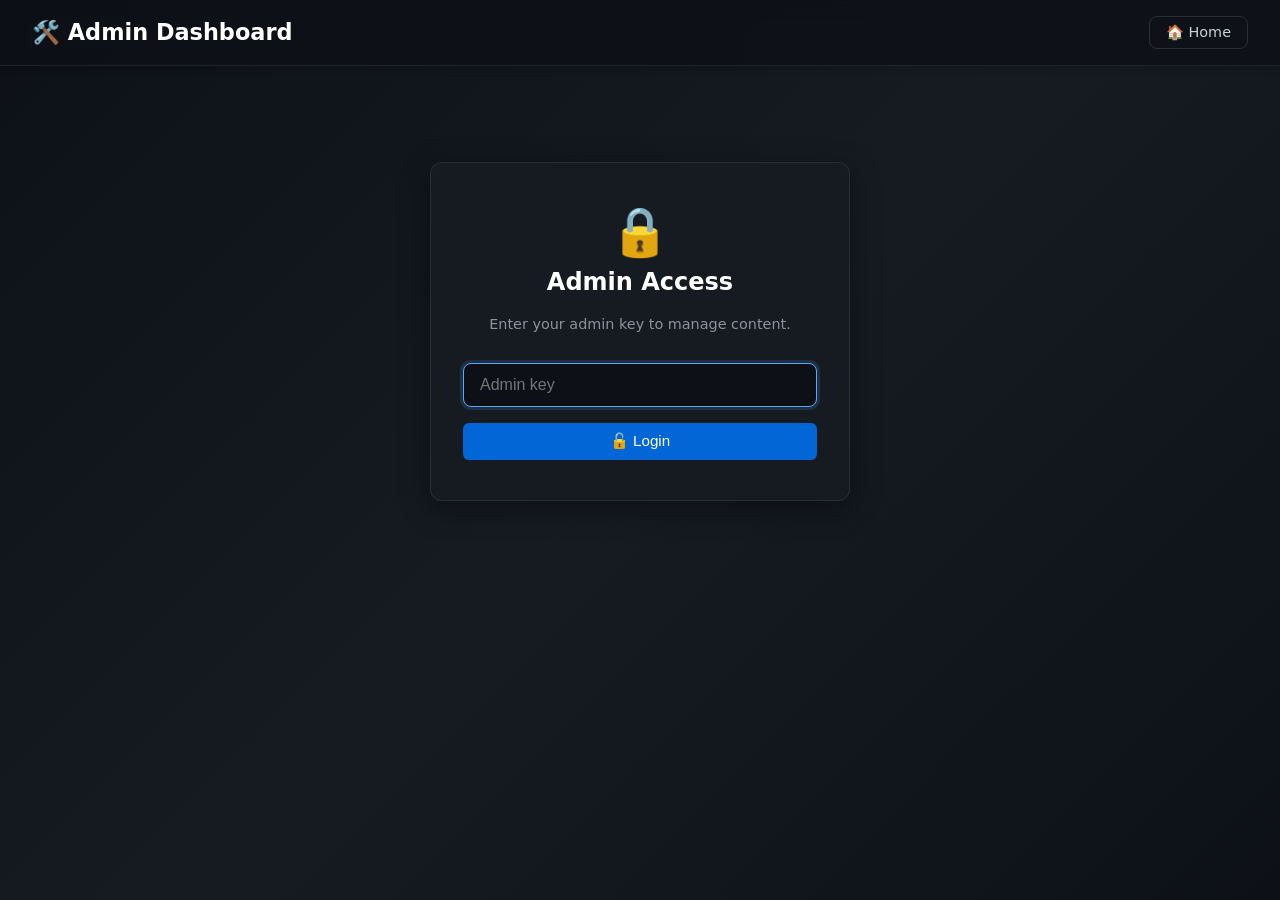
==== commit 2dd2a105: "Update admin.html" ====
--- a/templates/admin.html
+++ b/templates/admin.html
@@ -4,214 +4,200 @@
   <meta charset="utf-8">
   <meta name="viewport" content="width=device-width, initial-scale=1">
   <title>Admin Dashboard — TDS Hub</title>
-  <link rel="stylesheet" href="/static/style.css">
   <style>
     :root {
       --primary: #0366d6;
       --primary-dark: #0250a3;
       --danger: #d73a49;
       --danger-dark: #b02735;
-      --secondary: #6a737d;
-      --secondary-dark: #545b62;
-      --success: #28a745;
-      --bg: #f6f8fa;
-      --border: #e1e4e8;
-      --text: #24292e;
+      --bg: #0d1117;
+      --panel-bg: #161b22;
+      --border: rgba(255,255,255,.08);
+      --text: #e6edf3;
+      --text-muted: #8b949e;
     }
     * { box-sizing: border-box; }
-    body { margin: 0; font-family: system-ui, -apple-system, sans-serif; background: var(--bg); color: var(--text); }
-
+    body { 
+      margin: 0; 
+      font-family: system-ui, -apple-system, sans-serif; 
+      background: linear-gradient(135deg, #0d1117 0%, #161b22 50%, #0d1117 100%);
+      background-attachment: fixed;
+      color: var(--text); 
+      min-height: 100vh;
+    }
+
+    /* ===== HEADER ===== */
     header {
-      background: linear-gradient(135deg, #24292e 0%, #404850 100%);
-      color: white;
+      background: rgba(13, 17, 23, 0.85);
+      backdrop-filter: blur(10px);
+      border-bottom: 1px solid var(--border);
       padding: 1rem 2rem;
       display: flex;
       justify-content: space-between;
       align-items: center;
-      box-shadow: 0 2px 8px rgba(0,0,0,.15);
-    }
-    header h1 { margin: 0; font-size: 1.4rem; display: flex; align-items: center; gap: .5rem; }
-    header .actions { display: flex; gap: .5rem; }
-
-    .admin-wrap { max-width: 1100px; margin: 2rem auto; padding: 0 1rem; }
-
+      position: sticky;
+      top: 0;
+      z-index: 100;
+      box-shadow: 0 2px 8px rgba(0,0,0,.2);
+    }
+    header h1 { margin: 0; font-size: 1.4rem; display: flex; align-items: center; gap: .5rem; color: #fff; }
+    header nav { display: flex; gap: .5rem; }
+    header nav a, header button {
+      color: #c9d1d9; background: transparent; text-decoration: none;
+      padding: .45rem 1rem; border-radius: 8px;
+      border: 1px solid rgba(255,255,255,.12);
+      font-size: .9rem; font-weight: 500; cursor: pointer;
+      transition: all .2s ease;
+    }
+    header nav a:hover, header button:hover {
+      background: rgba(88,166,255,.15);
+      border-color: #58a6ff;
+      color: #fff;
+      transform: translateY(-1px);
+    }
+
+    /* ===== LOGIN BOX ===== */
     .login-box {
-      max-width: 420px; margin: 5rem auto;
-      background: white; padding: 2.5rem 2rem;
-      border-radius: 12px;
-      box-shadow: 0 8px 30px rgba(0,0,0,.08);
-      border: 1px solid var(--border);
-      text-align: center;
-    }
-    .login-box h2 { margin-top: 0; }
+      max-width: 420px; margin: 6rem auto; background: var(--panel-bg);
+      padding: 2.5rem 2rem; border-radius: 12px; box-shadow: 0 8px 30px rgba(0,0,0,.4);
+      border: 1px solid var(--border); text-align: center;
+    }
+    .login-box h2 { margin-top: 0; color: #fff; }
     .login-box .lock { font-size: 3rem; margin-bottom: .5rem; }
     .login-box input {
       width: 100%; padding: .75rem 1rem; margin: 1rem 0;
-      border: 2px solid var(--border); border-radius: 8px;
-      font-size: 1rem; transition: border-color .15s;
-    }
-    .login-box input:focus { outline: none; border-color: var(--primary); }
-    .login-box button { width: 100%; padding: .75rem; font-size: 1rem; }
-
+      border: 1px solid var(--border); border-radius: 8px;
+      font-size: 1rem; background: var(--bg); color: white;
+      transition: all .2s;
+    }
+    .login-box input:focus { outline: none; border-color: #58a6ff; box-shadow: 0 0 0 3px rgba(88,166,255,.15); }
+    
+    /* ===== BUTTONS ===== */
+    button {
+      background: var(--primary); color: white; border: none;
+      padding: .6rem 1.1rem; border-radius: 6px; cursor: pointer;
+      font-size: .95rem; font-weight: 500; transition: all .15s;
+      display: inline-flex; align-items: center; justify-content: center; gap: .35rem;
+    }
+    button:hover:not(:disabled) { background: var(--primary-dark); transform: translateY(-1px); }
+    button:active:not(:disabled) { transform: scale(.97); }
+    button:disabled { opacity: .6; cursor: not-allowed; }
+    button.btn-danger { background: var(--danger); }
+    button.btn-danger:hover:not(:disabled) { background: var(--danger-dark); }
+    button.btn-secondary { background: #21262d; color: #c9d1d9; border: 1px solid var(--border); }
+    button.btn-secondary:hover:not(:disabled) { background: #30363d; color: #fff; }
+    button.btn-success { background: #238636; }
+    button.btn-success:hover:not(:disabled) { background: #2ea043; }
+    button.btn-small { padding: .3rem .7rem; font-size: .82rem; }
+
+    /* ===== WRAPPER & PANELS ===== */
+    .admin-wrap { max-width: 1100px; margin: 2rem auto; padding: 0 1rem 4rem; }
     .panel {
-      background: white; border: 1px solid var(--border);
+      background: var(--panel-bg); border: 1px solid var(--border);
       border-radius: 12px; padding: 1.5rem; margin-bottom: 1.5rem;
-      box-shadow: 0 1px 3px rgba(0,0,0,.04);
-    }
+      box-shadow: 0 4px 12px rgba(0,0,0,.15);
+      animation: fadeUp .4s ease;
+    }
+    @keyframes fadeUp { from { opacity: 0; transform: translateY(10px); } to { opacity: 1; transform: translateY(0); } }
+    
     .panel h2 {
       margin: 0 0 1rem; font-size: 1.15rem;
       display: flex; align-items: center; gap: .5rem;
-      border-bottom: 1px solid var(--border); padding-bottom: .75rem;
+      border-bottom: 1px solid var(--border); padding-bottom: .75rem; color: #fff;
     }
     .panel h2 .count {
       margin-left: auto; background: var(--bg);
       padding: .15rem .6rem; border-radius: 20px;
-      font-size: .8rem; font-weight: normal; color: var(--secondary);
-    }
-
+      font-size: .8rem; font-weight: normal; color: var(--text-muted);
+      border: 1px solid var(--border);
+    }
+
+    /* ===== FORMS & INPUTS ===== */
     .row { display: flex; gap: .5rem; align-items: stretch; flex-wrap: wrap; margin-bottom: .75rem; }
     .row input, .row select, .row textarea {
       padding: .6rem .8rem; border: 1px solid var(--border);
       border-radius: 6px; font-family: inherit; font-size: .95rem;
-      transition: border-color .15s, box-shadow .15s;
+      background: var(--bg); color: white; transition: all .2s;
     }
     .row input:focus, .row select:focus, .row textarea:focus {
-      outline: none; border-color: var(--primary); box-shadow: 0 0 0 3px rgba(3,102,214,.1);
+      outline: none; border-color: #58a6ff; box-shadow: 0 0 0 3px rgba(88,166,255,.15);
     }
     .row input, .row select { flex: 1; min-width: 130px; }
-    .row textarea { flex: 1 1 100%; min-height: 100px; font-family: ui-monospace, monospace; font-size: .9rem; }
-
-    button {
-      background: var(--primary); color: white; border: none;
-      padding: .6rem 1.1rem; border-radius: 6px; cursor: pointer;
-      font-size: .95rem; font-weight: 500;
-      transition: background .15s, transform .05s;
-      display: inline-flex; align-items: center; gap: .35rem;
-    }
-    button:hover:not(:disabled) { background: var(--primary-dark); }
-    button:active:not(:disabled) { transform: scale(.97); }
-    button:disabled { opacity: .6; cursor: not-allowed; }
-
-    button.btn-danger { background: var(--danger); }
-    button.btn-danger:hover:not(:disabled) { background: var(--danger-dark); }
-    button.btn-secondary { background: var(--secondary); }
-    button.btn-secondary:hover:not(:disabled) { background: var(--secondary-dark); }
-    button.btn-success { background: var(--success); }
-    button.btn-success:hover:not(:disabled) { background: #1e7e34; }
-    button.btn-ghost { background: transparent; color: var(--text); border: 1px solid var(--border); }
-    button.btn-ghost:hover:not(:disabled) { background: var(--bg); }
-    button.btn-small { padding: .3rem .7rem; font-size: .82rem; }
-
+    .row textarea { flex: 1 1 100%; min-height: 120px; font-family: ui-monospace, monospace; font-size: .9rem; resize: vertical; }
+
+    /* ===== ITEMS / LISTS ===== */
     .item {
       display: flex; align-items: center; gap: .75rem;
       padding: .75rem 1rem; margin: .5rem 0;
-      background: var(--bg); border-left: 3px solid var(--primary);
-      border-radius: 6px;
-      transition: background .15s, transform .1s;
-    }
-    .item:hover { background: #eef1f4; transform: translateX(2px); }
+      background: var(--bg); border-left: 3px solid #58a6ff;
+      border-radius: 6px; transition: all .2s ease;
+      border: 1px solid var(--border); border-left-width: 3px;
+    }
+    .item:hover { background: #1c2128; transform: translateX(4px); border-color: #58a6ff; box-shadow: 0 4px 12px rgba(88,166,255,.1); }
     .item.is-project { border-left-color: #f59e0b; }
+    .item.is-project:hover { border-color: #f59e0b; box-shadow: 0 4px 12px rgba(245,158,11,.1); }
+    
     .item .item-info { flex: 1; min-width: 0; }
-    .item .item-title { font-weight: 600; margin-bottom: .15rem; overflow: hidden; text-overflow: ellipsis; white-space: nowrap; }
-    .item .item-sub { font-size: .82rem; color: var(--secondary); }
+    .item .item-title { font-weight: 600; margin-bottom: .15rem; color: #fff; overflow: hidden; text-overflow: ellipsis; white-space: nowrap; }
+    .item .item-sub { font-size: .82rem; color: var(--text-muted); display: flex; align-items: center; gap: .5rem; }
     .item .item-actions { display: flex; gap: .4rem; flex-shrink: 0; }
 
-    .empty-state {
-      text-align: center; padding: 2rem 1rem;
-      color: var(--secondary); font-style: italic;
-      border: 2px dashed var(--border); border-radius: 8px;
-    }
-
-    .msg {
-      padding: .85rem 1rem; border-radius: 8px; margin-bottom: 1rem;
-      display: none; font-weight: 500;
-      animation: slideDown .25s ease;
-    }
-    .msg.ok { background: #d4f5d4; color: #155724; border-left: 4px solid var(--success); display: block; }
-    .msg.err { background: #ffe0e0; color: #8b1a1a; border-left: 4px solid var(--danger); display: block; }
-    @keyframes slideDown {
-      from { transform: translateY(-10px); opacity: 0; }
-      to { transform: translateY(0); opacity: 1; }
-    }
+    /* ===== BADGES & HELPERS ===== */
+    .badge { display: inline-block; padding: .15rem .5rem; border-radius: 12px; font-size: .72rem; font-weight: 600; text-transform: uppercase; letter-spacing: .3px;}
+    .badge-week { background: rgba(3,102,214,.15); color: #58a6ff; }
+    .badge-project { background: rgba(245,158,11,.15); color: #f59e0b; }
+    
+    .empty-state { text-align: center; padding: 2rem 1rem; color: var(--text-muted); font-style: italic; border: 2px dashed var(--border); border-radius: 8px; background: rgba(255,255,255,.02); }
+    .helper-text { font-size: .85rem; color: var(--text-muted); margin-bottom: 1rem; }
+
+    /* ===== TOAST MESSAGES ===== */
+    .msg { padding: .85rem 1rem; border-radius: 8px; margin-bottom: 1rem; display: none; font-weight: 500; animation: slideDown .25s ease; }
+    .msg.ok { background: rgba(40,167,69,.15); color: #3fb950; border: 1px solid rgba(40,167,69,.3); display: block; }
+    .msg.err { background: rgba(215,58,73,.15); color: #f85149; border: 1px solid rgba(215,58,73,.3); display: block; }
+    @keyframes slideDown { from { transform: translateY(-10px); opacity: 0; } to { transform: translateY(0); opacity: 1; } }
 
     .hidden { display: none !important; }
-
+    
+    /* ===== SPINNER ===== */
     .spinner {
       display: inline-block; width: 14px; height: 14px;
-      border: 2px solid rgba(255,255,255,.4);
-      border-top-color: white; border-radius: 50%;
+      border: 2px solid rgba(255,255,255,.4); border-top-color: white; border-radius: 50%;
       animation: spin .6s linear infinite;
     }
     @keyframes spin { to { transform: rotate(360deg); } }
 
-    .confirm-overlay {
-      position: fixed; inset: 0; background: rgba(0,0,0,.4);
-      display: flex; align-items: center; justify-content: center;
-      z-index: 1000; animation: fadeIn .15s;
-    }
-    .confirm-box {
-      background: white; padding: 2rem; border-radius: 12px;
-      max-width: 400px; width: 90%; box-shadow: 0 10px 40px rgba(0,0,0,.2);
-      animation: scaleIn .2s;
-    }
-    .confirm-box h3 { margin-top: 0; }
-    .confirm-box p { color: var(--secondary); margin-bottom: 1.5rem; }
-    .confirm-box .buttons { display: flex; gap: .5rem; justify-content: flex-end; }
-    @keyframes fadeIn { from { opacity: 0; } to { opacity: 1; } }
-    @keyframes scaleIn { from { transform: scale(.9); opacity: 0; } to { transform: scale(1); opacity: 1; } }
-
-    .kbd-hint {
-      font-size: .78rem; color: var(--secondary);
-      display: flex; align-items: center; gap: .3rem;
-      margin-top: .25rem;
-    }
-    .kbd-hint kbd {
-      background: var(--bg); border: 1px solid var(--border);
-      padding: .05rem .4rem; border-radius: 4px;
-      font-family: ui-monospace, monospace; font-size: .75rem;
-    }
-
-    .badge {
-      display: inline-block; padding: .15rem .5rem;
-      border-radius: 12px; font-size: .72rem; font-weight: 600;
-      text-transform: uppercase; letter-spacing: .3px;
-    }
-    .badge-week { background: #dbeafe; color: #1e40af; }
-    .badge-project { background: #fef3c7; color: #92400e; }
-
     @media (max-width: 640px) {
-      header { padding: 1rem; }
-      header h1 { font-size: 1.1rem; }
+      header { flex-direction: column; gap: 1rem; padding: 1rem; }
       .row { flex-direction: column; }
       .item { flex-direction: column; align-items: stretch; }
-      .item .item-actions { justify-content: flex-end; }
+      .item .item-actions { justify-content: flex-end; margin-top: .5rem; }
     }
   </style>
 </head>
 <body>
   <header>
     <h1>🛠️ Admin Dashboard</h1>
-    <div class="actions">
-      <a href="/" style="color:white; text-decoration:none; padding:.4rem .8rem; border:1px solid rgba(255,255,255,.3); border-radius:6px; font-size:.9rem;">🏠 Home</a>
-      <button id="logout-btn" class="btn-secondary btn-small hidden" onclick="logout()">🚪 Logout</button>
-    </div>
+    <nav>
+      <a href="/">🏠 Home</a>
+      <button id="logout-btn" class="hidden" onclick="logout()">🚪 Logout</button>
+    </nav>
   </header>
 
-  <!-- Login screen -->
+  <!-- Login Screen -->
   <div id="login-screen" class="login-box">
     <div class="lock">🔒</div>
     <h2>Admin Access</h2>
-    <p style="color:#6a737d; font-size:.9rem;">Enter your admin key to manage content.</p>
+    <p style="color:#8b949e; font-size:.9rem;">Enter your admin key to manage content.</p>
     <input id="admin-key-input" type="password" placeholder="Admin key" autocomplete="off" autofocus>
-    <button onclick="login()" id="login-btn">🔓 Login</button>
-    <p id="login-error" style="color:#d73a49; display:none; margin-top:1rem;">Invalid key. Try again.</p>
+    <button onclick="login(this)" id="login-btn" style="width: 100%;">🔓 Login</button>
+    <p id="login-error" style="color:#f85149; display:none; margin-top:1rem;">Invalid key. Try again.</p>
   </div>
 
-  <!-- Main dashboard -->
+  <!-- Dashboard -->
   <div id="dashboard" class="admin-wrap hidden">
     <div id="msg" class="msg"></div>
 
-    <!-- Weeks panel -->
+    <!-- Weeks Panel -->
     <div class="panel">
       <h2>📅 Weeks & Projects <span class="count" id="week-count">0</span></h2>
       <div class="row">
@@ -223,25 +209,32 @@
         </select>
         <button onclick="createWeek(this)" id="add-week-btn">➕ Add</button>
       </div>
-      <div class="kbd-hint">💡 Press <kbd>Enter</kbd> in the name field to add quickly</div>
       <div id="week-list" style="margin-top:1rem;"></div>
     </div>
 
-    <!-- Questions panel -->
+    <!-- Questions Panel -->
     <div class="panel">
       <h2>❓ Questions <span class="count" id="question-count">0</span></h2>
+      
+      <p class="helper-text">Select a week or project below to view its questions and add new ones.</p>
       <div class="row">
-        <select id="q-week" onchange="loadQuestions()" style="max-width:300px;"></select>
+        <select id="q-week" onchange="loadQuestions()" style="max-width:400px;">
+          <option value="">-- Select a Week to manage questions --</option>
+        </select>
       </div>
-      <div class="row">
-        <input id="q-title" placeholder="Question title" onkeydown="if(event.key==='Enter')createQuestion()">
-        <input id="q-order" type="number" placeholder="Order" style="max-width:110px;">
-        <button onclick="createQuestion(this)" id="add-q-btn">➕ Add</button>
+
+      <div id="add-q-wrapper" class="hidden" style="margin-top: 1rem; padding-top: 1rem; border-top: 1px dashed var(--border);">
+        <div class="row">
+          <input id="q-title" placeholder="Enter new question title..." onkeydown="if(event.key==='Enter')createQuestion()">
+          <input id="q-order" type="number" placeholder="Order" style="max-width:110px;">
+          <button onclick="createQuestion(this)" id="add-q-btn">➕ Add Question</button>
+        </div>
       </div>
+
       <div id="question-list" style="margin-top:1rem;"></div>
     </div>
 
-    <!-- Theory editor -->
+    <!-- Theory Editor Panel -->
     <div class="panel">
       <h2>📖 Edit Theory & Conclusion</h2>
       <div class="row">
@@ -261,9 +254,8 @@
         </div>
         <div class="row">
           <button onclick="saveQuestionEdit(this)" class="btn-success" id="save-edit-btn">💾 Save Changes</button>
-          <button onclick="loadQuestionForEdit()" class="btn-ghost">↺ Reset</button>
+          <button onclick="loadQuestionForEdit()" class="btn-secondary">↺ Reset</button>
         </div>
-        <div class="kbd-hint">💡 <kbd>Ctrl</kbd>+<kbd>S</kbd> to save</div>
       </div>
     </div>
   </div>
@@ -272,7 +264,6 @@
     let ADMIN_KEY = sessionStorage.getItem('admin_key') || '';
     let allWeeks = [];
 
-    // ---------- Helpers ----------
     const $ = id => document.getElementById(id);
 
     function escapeHtml(s) {
@@ -314,32 +305,10 @@
       return res;
     }
 
-    // ---------- Confirm dialog (replaces window.confirm) ----------
-    function confirmDialog(title, message) {
-      return new Promise(resolve => {
-        const overlay = document.createElement('div');
-        overlay.className = 'confirm-overlay';
-        overlay.innerHTML = `
-          <div class="confirm-box">
-            <h3>${title}</h3>
-            <p>${message}</p>
-            <div class="buttons">
-              <button class="btn-ghost" id="cf-no">Cancel</button>
-              <button class="btn-danger" id="cf-yes">Confirm</button>
-            </div>
-          </div>`;
-        document.body.appendChild(overlay);
-        overlay.querySelector('#cf-yes').onclick = () => { overlay.remove(); resolve(true); };
-        overlay.querySelector('#cf-no').onclick = () => { overlay.remove(); resolve(false); };
-        overlay.onclick = e => { if (e.target === overlay) { overlay.remove(); resolve(false); } };
-      });
-    }
-
-    // ---------- Auth ----------
-    async function login() {
+    async function login(btn) {
       const key = $('admin-key-input').value.trim();
       if (!key) return;
-      setLoading($('login-btn'), true);
+      setLoading(btn, true);
       try {
         const res = await fetch('/api/admin/verify', {
           method: 'POST',
@@ -355,7 +324,7 @@
           $('login-error').style.display = 'block';
         }
       } finally {
-        setLoading($('login-btn'), false);
+        setLoading(btn, false);
       }
     }
 
@@ -375,7 +344,6 @@
       await loadWeeks();
     }
 
-    // ---------- Weeks ----------
     async function loadWeeks() {
       const res = await fetch('/api/weeks');
       allWeeks = await res.json();
@@ -391,12 +359,10 @@
           div.className = 'item' + (w.is_project ? ' is-project' : '');
           div.innerHTML = `
             <div class="item-info">
-              <div class="item-title">
-                ${w.is_project ? '📦' : '📅'} ${escapeHtml(w.name)}
-              </div>
+              <div class="item-title">${w.is_project ? '📦' : '📅'} ${escapeHtml(w.name)}</div>
               <div class="item-sub">
                 <span class="badge ${w.is_project ? 'badge-project' : 'badge-week'}">${w.is_project ? 'Project' : 'Week'}</span>
-                &nbsp;·&nbsp; ${w.question_count} question${w.question_count === 1 ? '' : 's'}
+                ${w.question_count} question${w.question_count === 1 ? '' : 's'}
               </div>
             </div>
             <div class="item-actions">
@@ -406,10 +372,20 @@
         });
       }
 
-      // Refresh dropdowns
-      const opts = allWeeks.map(w => `<option value="${w.id}">${w.is_project ? '📦' : '📅'} ${escapeHtml(w.name)}</option>`).join('');
-      $('q-week').innerHTML = opts || '<option value="">— no weeks yet —</option>';
-      await loadQuestions();
+      // Update the dropdown
+      const opts = '<option value="">-- Select a Week to manage questions --</option>' + 
+        allWeeks.map(w => `<option value="${w.id}">${w.is_project ? '📦' : '📅'} ${escapeHtml(w.name)}</option>`).join('');
+      $('q-week').innerHTML = opts;
+      
+      // If a week was previously selected, keep it selected and reload questions
+      const currentVal = $('q-week').value;
+      if (currentVal) {
+        $('q-week').value = currentVal;
+        await loadQuestions();
+      } else {
+        $('add-q-wrapper').classList.add('hidden');
+        $('question-list').innerHTML = '';
+      }
     }
 
     async function createWeek(btn) {
@@ -419,10 +395,7 @@
       if (!name) return showMsg('Name required', false);
       setLoading(btn, true);
       try {
-        const res = await api('/api/admin/week', {
-          method: 'POST',
-          body: {name, order, is_project}
-        });
+        const res = await api('/api/admin/week', { method: 'POST', body: {name, order, is_project} });
         if (res.ok) {
           $('week-name').value = '';
           $('week-order').value = '';
@@ -436,9 +409,7 @@
 
     async function deleteWeek(id, btn) {
       const w = allWeeks.find(x => x.id === id);
-      const ok = await confirmDialog('Delete this ' + (w?.is_project ? 'project' : 'week') + '?',
-        `"${w?.name || ''}" and all its ${w?.question_count || 0} questions will be permanently removed. This cannot be undone.`);
-      if (!ok) return;
+      if (!confirm(`Delete "${w?.name}" and all its questions?`)) return;
       setLoading(btn, true);
       try {
         const res = await api('/api/admin/week/' + id, {method: 'DELETE'});
@@ -449,23 +420,28 @@
       }
     }
 
-    // ---------- Questions ----------
     async function loadQuestions() {
       const weekId = parseInt($('q-week').value);
       const list = $('question-list');
+      
+      // Show the Add Question form ONLY if a week is selected
       if (!weekId) {
+        $('add-q-wrapper').classList.add('hidden');
         list.innerHTML = '';
         $('question-count').textContent = '0';
         $('edit-q-select').innerHTML = '<option value="">-- Select a question --</option>';
         return;
       }
+
+      $('add-q-wrapper').classList.remove('hidden');
+
       const res = await fetch('/api/weeks/' + weekId);
       const data = await res.json();
       $('question-count').textContent = data.questions.length;
 
       list.innerHTML = '';
       if (!data.questions.length) {
-        list.innerHTML = '<div class="empty-state">No questions in this week yet.</div>';
+        list.innerHTML = '<div class="empty-state">No questions in this week yet. Add one above 👆</div>';
       } else {
         data.questions.forEach((q, i) => {
           const div = document.createElement('div');
@@ -475,18 +451,16 @@
               <div class="item-title">${i + 1}. ${escapeHtml(q.title)}</div>
             </div>
             <div class="item-actions">
-              <a href="/question/${q.id}" target="_blank" style="background:var(--secondary);color:white;text-decoration:none;padding:.3rem .7rem;border-radius:6px;font-size:.82rem;">👁️ View</a>
+              <a href="/question/${q.id}" target="_blank" style="background:var(--panel-bg);color:white;border:1px solid var(--border);text-decoration:none;padding:.3rem .7rem;border-radius:6px;font-size:.82rem;">👁️ View</a>
               <button class="btn-danger btn-small" onclick="deleteQuestion(${q.id}, this)">🗑️</button>
             </div>`;
           list.appendChild(div);
         });
       }
-      // Populate edit select (across all weeks, not just current)
       await populateEditSelect();
     }
 
     async function populateEditSelect() {
-      // Fetch every week's questions
       const opts = [];
       for (const w of allWeeks) {
         const r = await fetch('/api/weeks/' + w.id);
@@ -506,10 +480,7 @@
       if (!title) return showMsg('Title required', false);
       setLoading(btn, true);
       try {
-        const res = await api('/api/admin/question', {
-          method: 'POST',
-          body: {week_id: weekId, title, order}
-        });
+        const res = await api('/api/admin/question', { method: 'POST', body: {week_id: weekId, title, order} });
         if (res.ok) {
           $('q-title').value = '';
           $('q-order').value = '';
@@ -522,8 +493,7 @@
     }
 
     async function deleteQuestion(qid, btn) {
-      const ok = await confirmDialog('Delete this question?', 'All its solutions and votes will also be removed.');
-      if (!ok) return;
+      if (!confirm('Delete this question?')) return;
       setLoading(btn, true);
       try {
         const res = await api('/api/admin/question/' + qid, {method: 'DELETE'});
@@ -534,7 +504,6 @@
       }
     }
 
-    // ---------- Theory editor ----------
     async function loadQuestionForEdit() {
       const qid = $('edit-q-select').value;
       if (!qid) { $('edit-area').classList.add('hidden'); return; }
@@ -566,22 +535,7 @@
       }
     }
 
-    // ---------- Keyboard shortcuts ----------
-    document.addEventListener('keydown', e => {
-      if ((e.ctrlKey || e.metaKey) && e.key === 's') {
-        e.preventDefault();
-        if (!$('edit-area').classList.contains('hidden')) saveQuestionEdit($('save-edit-btn'));
-      }
-      if (e.key === 'Escape') {
-        const overlay = document.querySelector('.confirm-overlay');
-        if (overlay) overlay.remove();
-      }
-    });
-
-    // ---------- Auto-login ----------
-    if (ADMIN_KEY) {
-      enterDashboard();
-    }
+    if (ADMIN_KEY) enterDashboard();
   </script>
 </body>
 </html>
